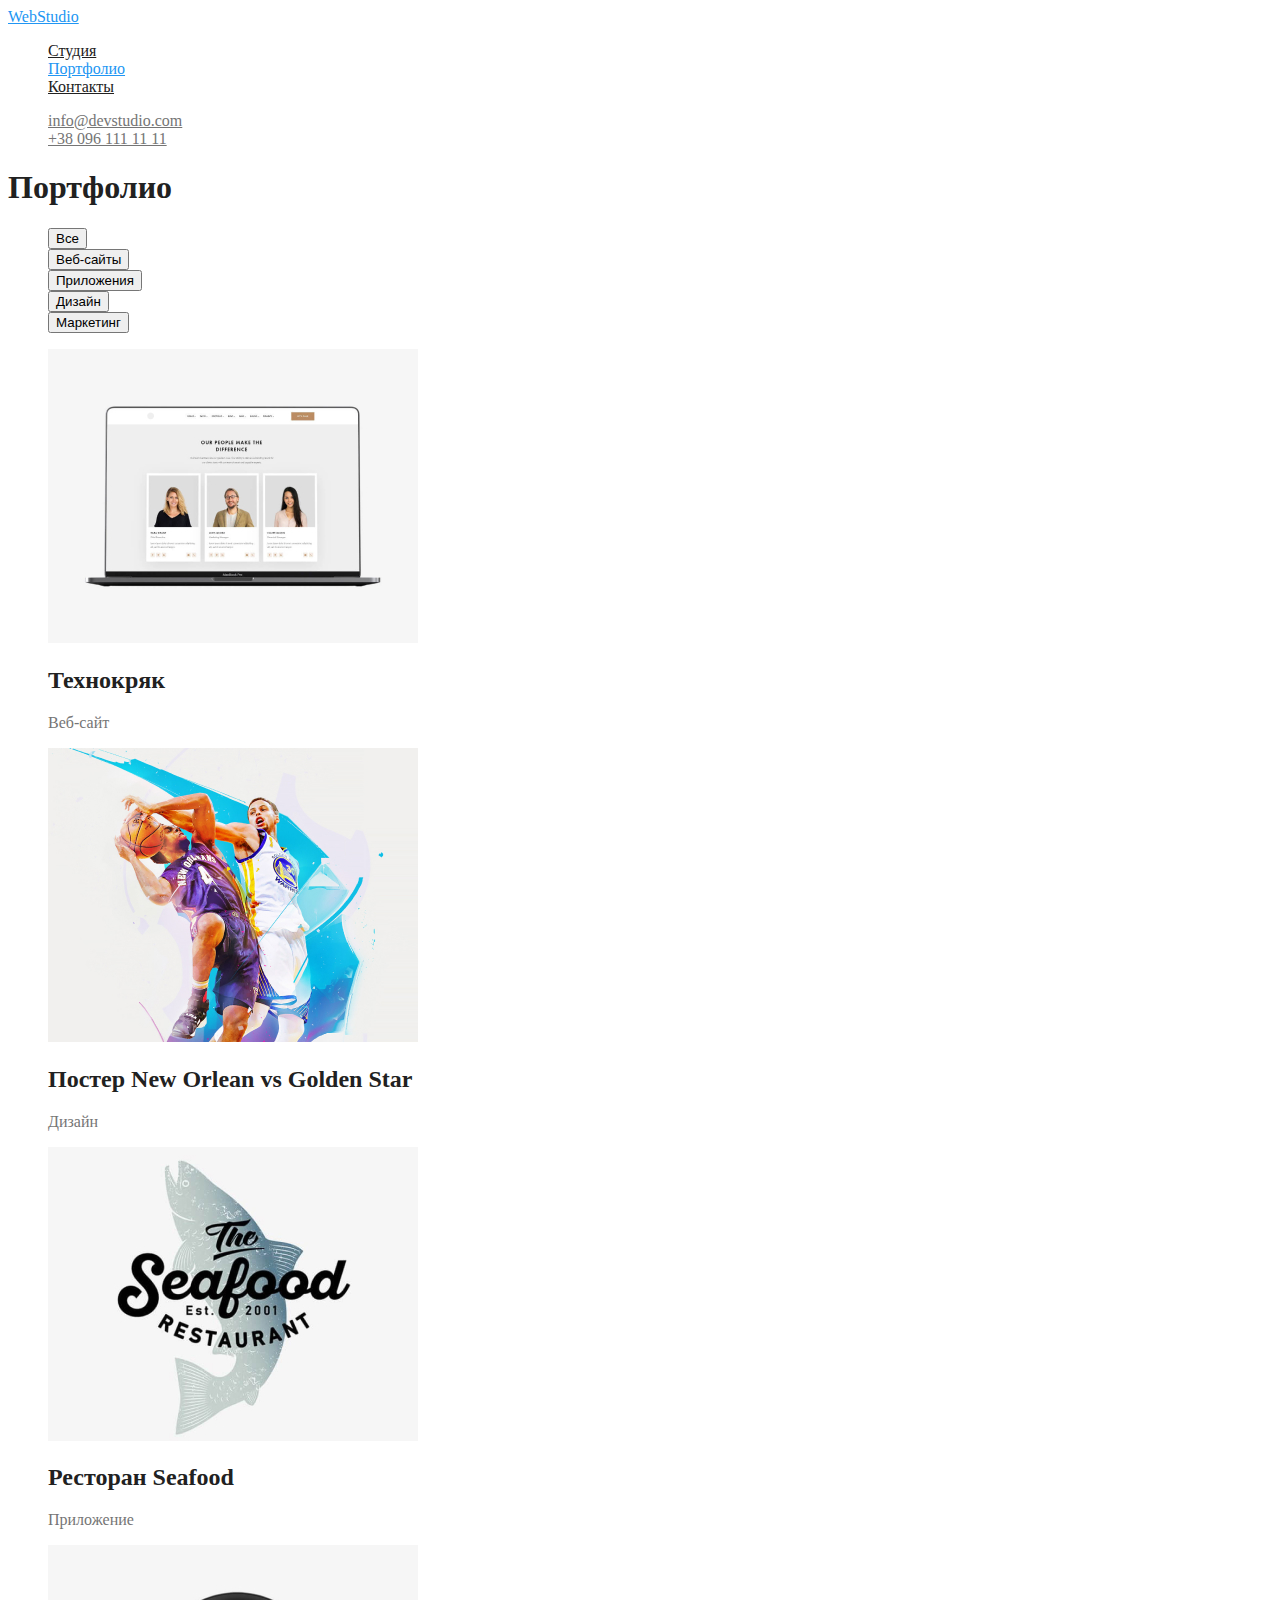
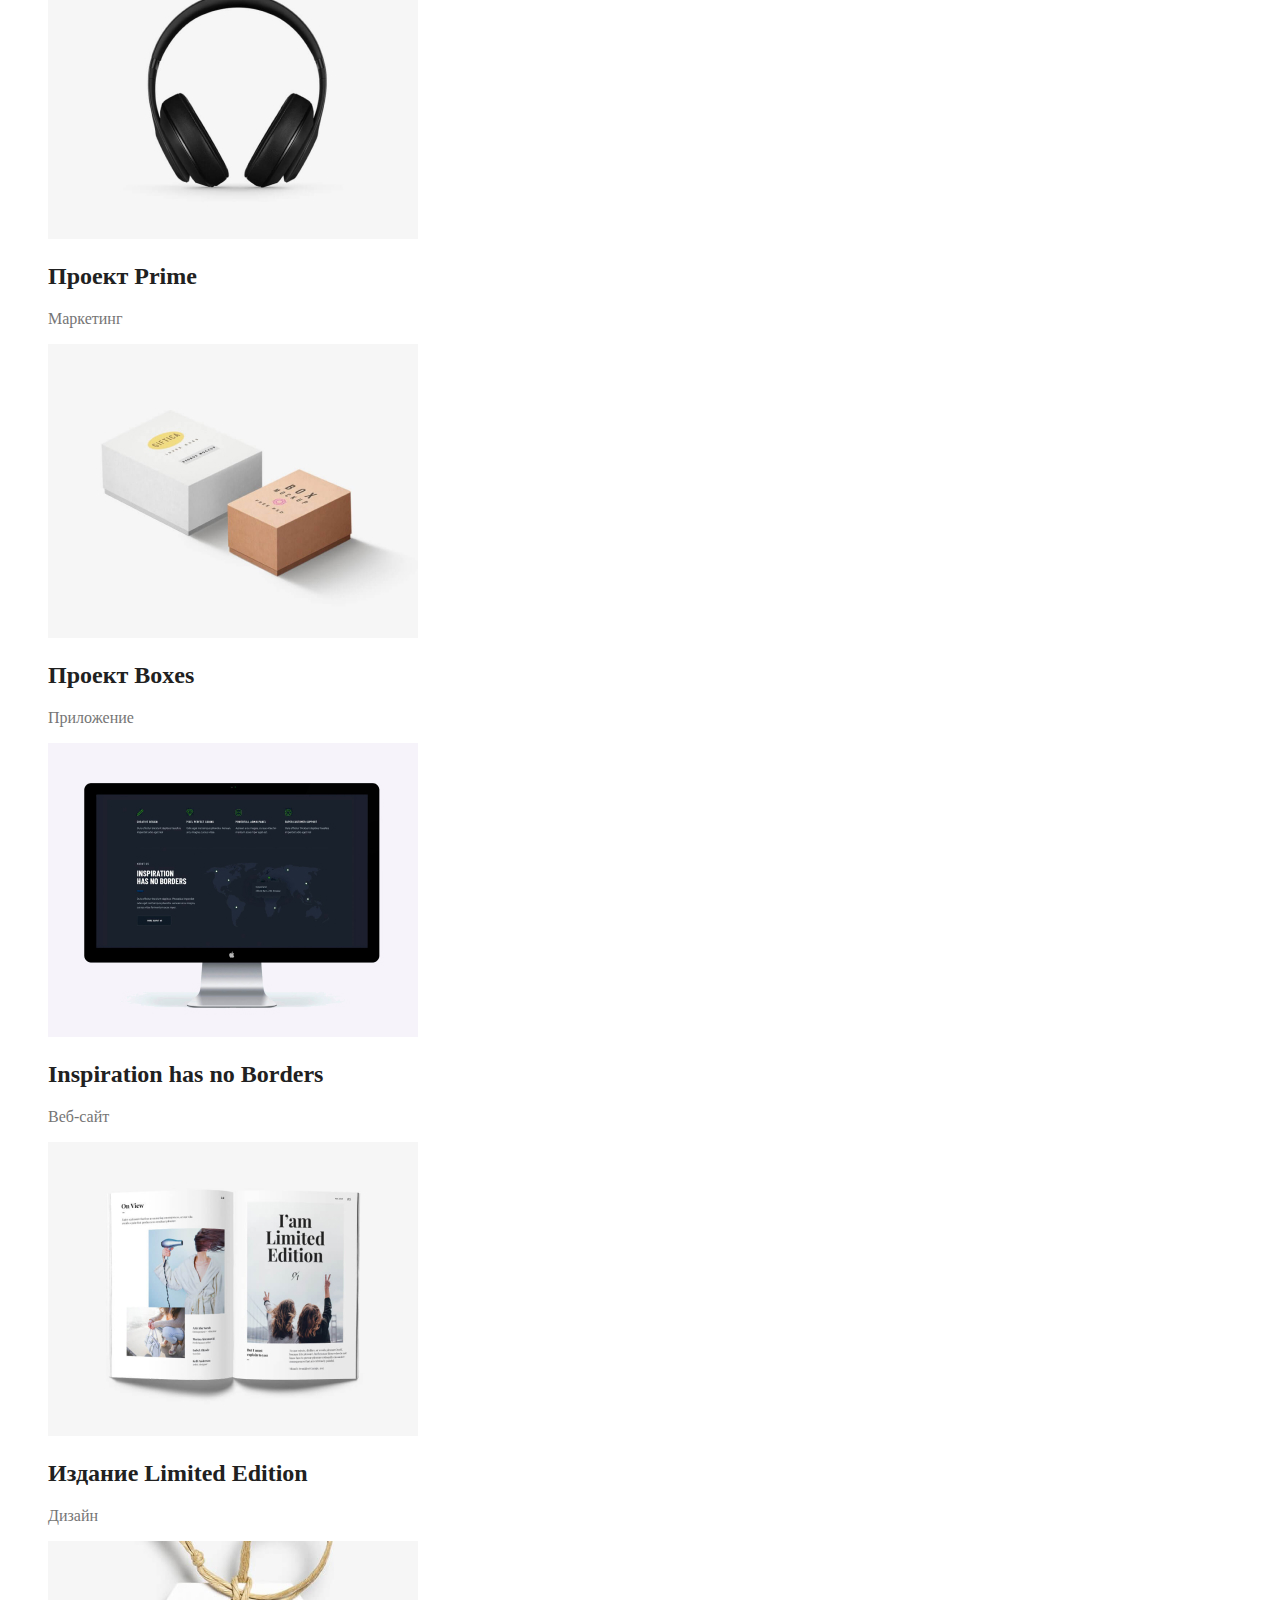
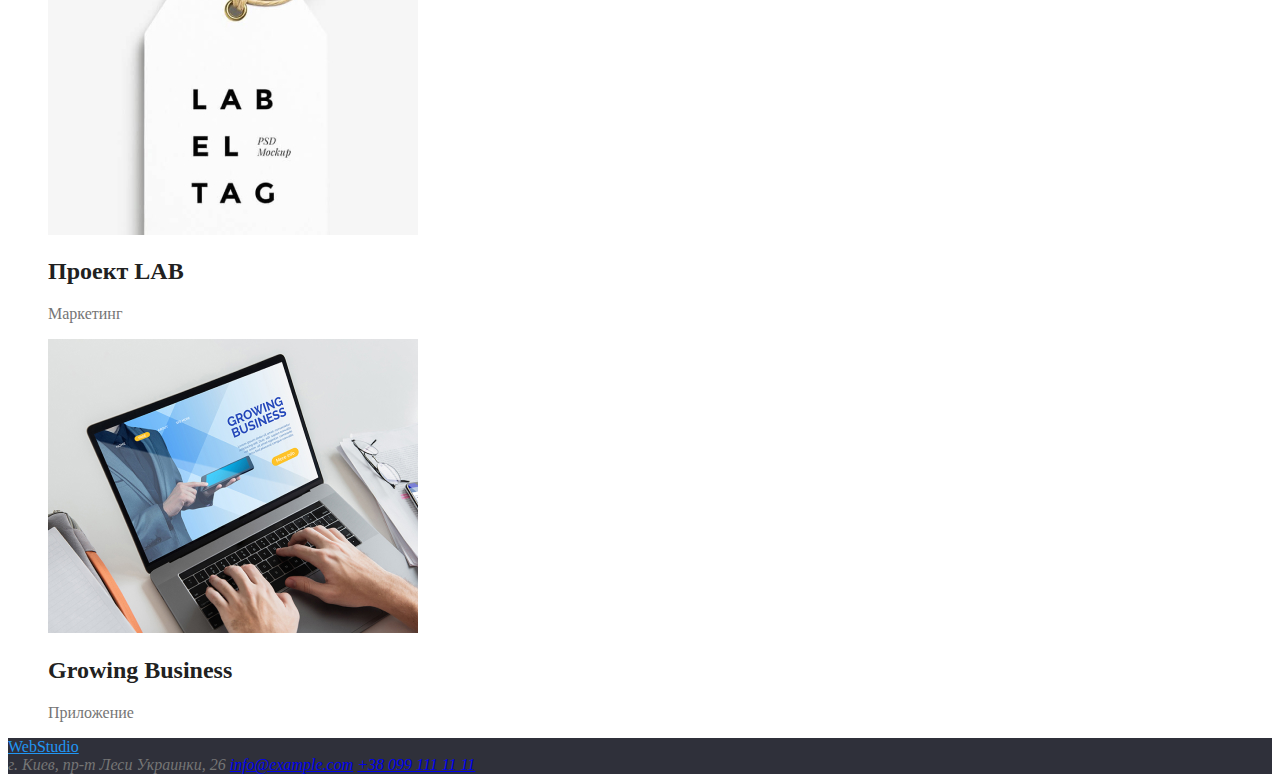
==== portfolio.html @ a385c930 "Добавляет оформление цвета" ====
<!DOCTYPE html>
<html lang="ru">
    <head>
        <meta charset="UTF-8">
        <meta http-equiv="X-UA-Compatible" content="IE=edge">
        <meta name="viewport" content="width=device-width, initial-scale=1.0">
        <title>Портфолио</title>
        <link rel="stylesheet" href="./css/styles.css" />
    </head>
    <body>
        <!-- Шапка сайта -->
        <header>
            <nav>
                <a href="" lang="en" class="logo">WebStudio</a>
        
                <ul class="site-nav list">
                    <li><a href="./index.html" class="link">Студия</a></li>
                    <li><a href="./portfolio.html" class="link current">Портфолио</a></li>
                    <li><a href="" class="link">Контакты</a></li>
                </ul>
            </nav>
            <ul class="list">
                <li><a href="mailto:info@devstudio.com" class="mail">info@devstudio.com</a></li>
                <li><a href="tel:+380961111111" class="tel">+38 096 111 11 11</a></li>
            </ul>
        </header>
        <main>
            <!-- Портфолио -->
            <section class="section">
                <h1 class="section-title">Портфолио</h1>
                <ul class="list">
                    <li><button type="button">Все</button></li>
                    <li><button type="button">Веб-сайты</button></li>
                    <li><button type="button">Приложения</button></li>
                    <li><button type="button">Дизайн</button></li>
                    <li><button type="button">Маркетинг</button></li>
                </ul>
                <ul class="portfolio-list">
                    <li>
                        <img src="./images/portfolio.jpg" alt="Технокряк" width="370" height="294">
                        <h2 class="portfolio-title">Технокряк</h2>
                        <p>Веб-сайт</p>
                    </li>
                    <li>
                        <img src="./images/portfolio1.jpg" alt="Постер New Orlean vs Golden Star" width="370" height="294">
                        <h2 class="portfolio-title">Постер New Orlean vs Golden Star</h2>
                        <p>Дизайн</p>
                    </li>
                    <li>
                        <img src="./images/portfolio2.jpg" alt="Ресторан Seafood" width="370" height="294">
                        <h2 class="portfolio-title">Ресторан Seafood</h2>
                        <p>Приложение</p>
                    </li>
                    <li>
                        <img src="./images/portfolio3.jpg" alt="Проект Prime" width="370" height="294">
                        <h2 class="portfolio-title">Проект Prime</h2>
                        <p>Маркетинг</p>
                    </li>
                    <li>
                        <img src="./images/portfolio4.jpg" alt="Проект Boxes" width="370" height="294">
                        <h2 class="portfolio-title">Проект Boxes</h2>
                        <p>Приложение</p>
                    </li>
                    <li>
                        <img src="./images/portfolio5.jpg" alt="Inspiration has no Borders" width="370" height="294">
                        <h2 class="portfolio-title">Inspiration has no Borders</h2>
                        <p>Веб-сайт</p>
                    </li>
                    <li>
                        <img src="./images/portfolio6.jpg" alt="Издание Limited Edition" width="370" height="294">
                        <h2 class="portfolio-title">Издание Limited Edition</h2>
                        <p>Дизайн</p>
                    </li>
                    <li>
                        <img src="./images/portfolio7.jpg" alt="Проект LAB" width="370" height="294">
                        <h2 class="portfolio-title">Проект LAB</h2>
                        <p>Маркетинг</p>
                    </li>
                    <li>
                        <img src="./images/portfolio8.jpg" alt="Growing Business" width="370" height="294">
                        <h2 class="portfolio-title">Growing Business</h2>
                        <p>Приложение</p>
                    </li>
                </ul>
            </section>

        </main>
        <!-- Футер -->
        <footer class="contacts">
            <a href="" lang="en" class="logo">WebStudio</a>
            <address>
                г. Киев, пр-т Леси Украинки, 26
                <a href="mailto:info@example.com">info@example.com</a>
                <a href="tel:+380991111111">+38 099 111 11 11</a>
            </address>
        </footer>
    </body>
</html>
---- css/styles.css ----
:root {
  --primary-text-color: #757575;
  --title-text-color: #212121;
  --primary-white-color: #ffffff;
  --accent-color: #2196f3;
  --second-background-color: #f5f4fa;
  --third-background-color: #2f303a;
}
/* цвет основного текста #757575 */
/* вторичный цвет текста #212121 */
/* белый #FFFFFF */
/* акцент #2196F3 */
/* вторичный цвет фона #F5F4FA #2F303A */
body {
  color: var(--primary-text-color);
  background-color: var(--primary-white-color);
}
.logo {
  color: var(--accent-color);
}
.list,
.feature-list,
.workers-list,
.portfolio-list {
  list-style: none;
}
/* Site nav */
.site-nav .link {
  color: var(--title-text-color);
}
.site-nav .link:hover,
.site-nav .link:focus {
  color: var(--accent-color);
}
.site-nav .link.current {
  color: var(--accent-color);
}
/* Hero */
.hero {
  background-color: var(--third-background-color);
}
.hero-title {
  color: var(--primary-white-color);
}
/* Section */

.section-title,
.feature-list .title,
.workers-list .title,
.portfolio-title {
  color: var(--title-text-color);
}
/* Footer */
.contacts {
  background-color: var(--third-background-color);
}
.mail,
.tel {
  color: inherit;
}
.mail:hover,
.tel:hover,
.mail:focus,
.tel:focus {
  color: var(--accent-color);
}
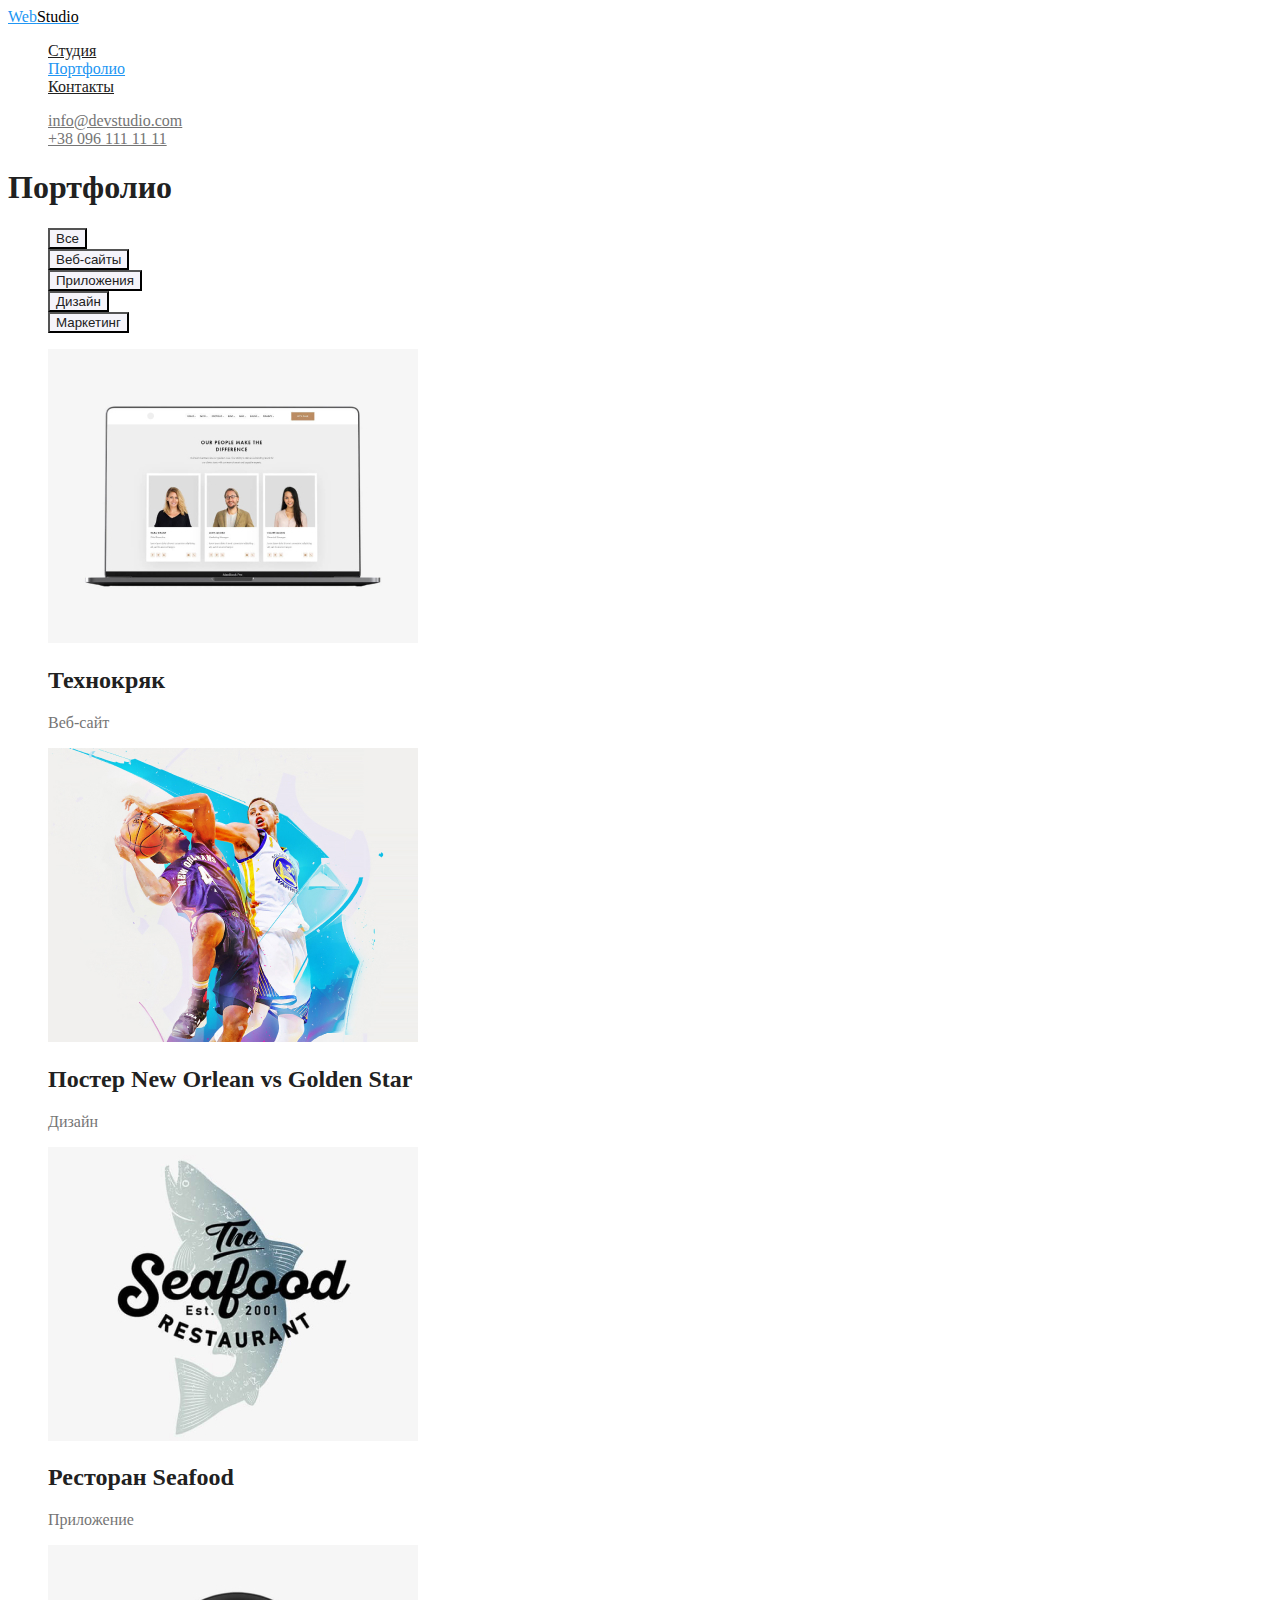
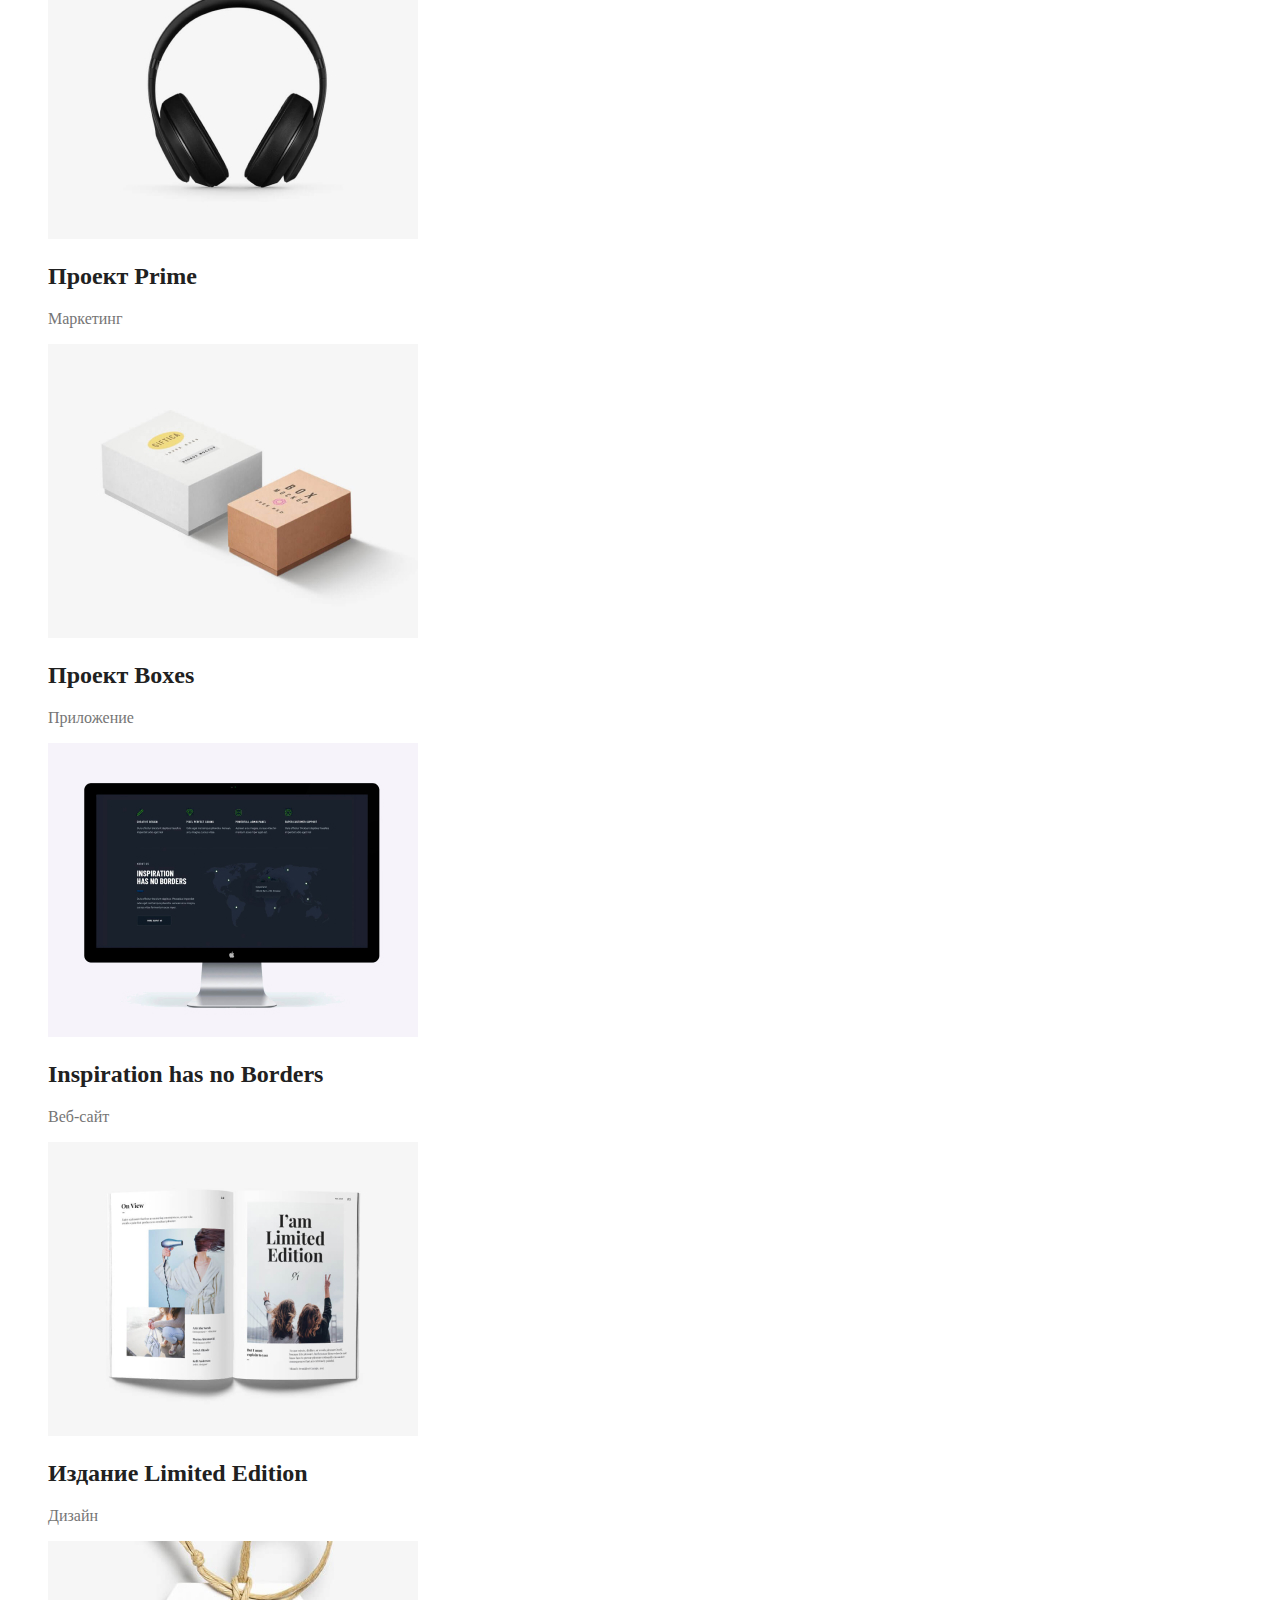
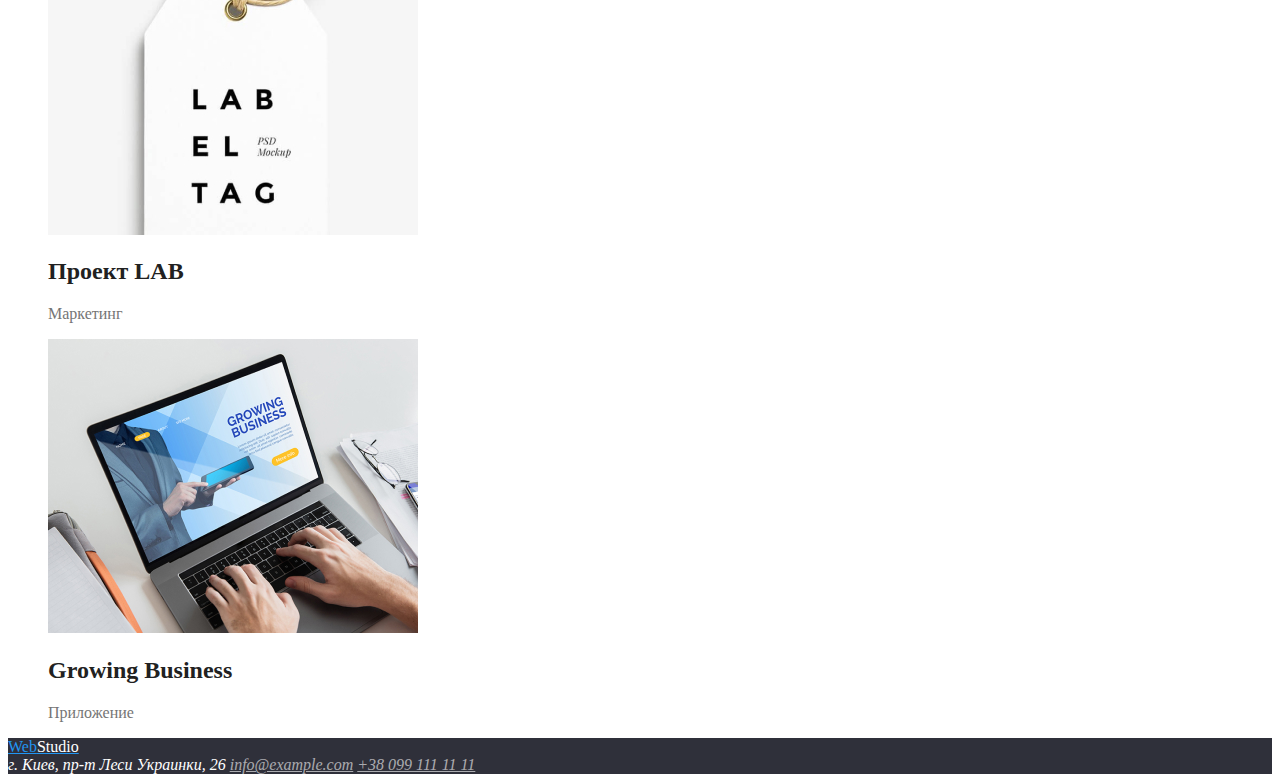
==== commit 932ad40c: "Корректирует оформление цвета" ====
--- a/portfolio.html
+++ b/portfolio.html
@@ -11,7 +11,7 @@
         <!-- Шапка сайта -->
         <header>
             <nav>
-                <a href="" lang="en" class="logo">WebStudio</a>
+                <a href="" lang="en" class="logo">Web<span class="studio">Studio</span></a>
         
                 <ul class="site-nav list">
                     <li><a href="./index.html" class="link">Студия</a></li>
@@ -29,11 +29,11 @@
             <section class="section">
                 <h1 class="section-title">Портфолио</h1>
                 <ul class="list">
-                    <li><button type="button">Все</button></li>
-                    <li><button type="button">Веб-сайты</button></li>
-                    <li><button type="button">Приложения</button></li>
-                    <li><button type="button">Дизайн</button></li>
-                    <li><button type="button">Маркетинг</button></li>
+                    <li><button type="button" class="second-button">Все</button></li>
+                    <li><button type="button" class="second-button">Веб-сайты</button></li>
+                    <li><button type="button" class="second-button">Приложения</button></li>
+                    <li><button type="button" class="second-button">Дизайн</button></li>
+                    <li><button type="button" class="second-button">Маркетинг</button></li>
                 </ul>
                 <ul class="portfolio-list">
                     <li>
@@ -43,42 +43,42 @@
                     </li>
                     <li>
                         <img src="./images/portfolio1.jpg" alt="Постер New Orlean vs Golden Star" width="370" height="294">
-                        <h2 class="portfolio-title">Постер New Orlean vs Golden Star</h2>
+                        <h2 class="portfolio-title">Постер <span lang="en">New Orlean vs Golden Star</span></h2>
                         <p>Дизайн</p>
                     </li>
                     <li>
                         <img src="./images/portfolio2.jpg" alt="Ресторан Seafood" width="370" height="294">
-                        <h2 class="portfolio-title">Ресторан Seafood</h2>
+                        <h2 class="portfolio-title">Ресторан <span lang="en">Seafood</span></h2>
                         <p>Приложение</p>
                     </li>
                     <li>
                         <img src="./images/portfolio3.jpg" alt="Проект Prime" width="370" height="294">
-                        <h2 class="portfolio-title">Проект Prime</h2>
+                        <h2 class="portfolio-title">Проект <span lang="en">Prime</span></h2>
                         <p>Маркетинг</p>
                     </li>
                     <li>
                         <img src="./images/portfolio4.jpg" alt="Проект Boxes" width="370" height="294">
-                        <h2 class="portfolio-title">Проект Boxes</h2>
+                        <h2 class="portfolio-title">Проект <span lang="en">Boxes</span></h2>
                         <p>Приложение</p>
                     </li>
                     <li>
                         <img src="./images/portfolio5.jpg" alt="Inspiration has no Borders" width="370" height="294">
-                        <h2 class="portfolio-title">Inspiration has no Borders</h2>
+                        <h2 class="portfolio-title" lang="en">Inspiration has no Borders</h2>
                         <p>Веб-сайт</p>
                     </li>
                     <li>
                         <img src="./images/portfolio6.jpg" alt="Издание Limited Edition" width="370" height="294">
-                        <h2 class="portfolio-title">Издание Limited Edition</h2>
+                        <h2 class="portfolio-title">Издание <span lang="en">Limited Edition</span></h2>
                         <p>Дизайн</p>
                     </li>
                     <li>
                         <img src="./images/portfolio7.jpg" alt="Проект LAB" width="370" height="294">
-                        <h2 class="portfolio-title">Проект LAB</h2>
+                        <h2 class="portfolio-title">Проект <span lang="en">LAB</span></h2>
                         <p>Маркетинг</p>
                     </li>
                     <li>
                         <img src="./images/portfolio8.jpg" alt="Growing Business" width="370" height="294">
-                        <h2 class="portfolio-title">Growing Business</h2>
+                        <h2 class="portfolio-title" lang="en">Growing Business</h2>
                         <p>Приложение</p>
                     </li>
                 </ul>
@@ -87,11 +87,11 @@
         </main>
         <!-- Футер -->
         <footer class="contacts">
-            <a href="" lang="en" class="logo">WebStudio</a>
+            <a href="" lang="en" class="logo">Web<span class="studio-second">Studio</span></a>
             <address>
-                г. Киев, пр-т Леси Украинки, 26
-                <a href="mailto:info@example.com">info@example.com</a>
-                <a href="tel:+380991111111">+38 099 111 11 11</a>
+                <span class="address">г. Киев, пр-т Леси Украинки, 26</span>
+                <a href="mailto:info@example.com" class="second-mail">info@example.com</a>
+                <a href="tel:+380991111111" class="second-tel">+38 099 111 11 11</a>
             </address>
         </footer>
     </body>
--- a/css/styles.css
+++ b/css/styles.css
@@ -5,18 +5,13 @@
   --accent-color: #2196f3;
   --second-background-color: #f5f4fa;
   --third-background-color: #2f303a;
+  --second-logo-color: #000000;
+  --address-color: rgba(255, 255, 255, 0.6);
+  --button-bgc: #188ce8;
 }
-/* цвет основного текста #757575 */
-/* вторичный цвет текста #212121 */
-/* белый #FFFFFF */
-/* акцент #2196F3 */
-/* вторичный цвет фона #F5F4FA #2F303A */
 body {
   color: var(--primary-text-color);
   background-color: var(--primary-white-color);
-}
-.logo {
-  color: var(--accent-color);
 }
 .list,
 .feature-list,
@@ -24,6 +19,17 @@
 .portfolio-list {
   list-style: none;
 }
+/* Logo */
+.logo {
+  color: var(--accent-color);
+}
+.studio {
+  color: var(--second-logo-color);
+}
+.studio-second {
+  color: var(--primary-white-color);
+}
+
 /* Site nav */
 .site-nav .link {
   color: var(--title-text-color);
@@ -35,6 +41,16 @@
 .site-nav .link.current {
   color: var(--accent-color);
 }
+.mail,
+.tel {
+  color: inherit;
+}
+.mail:hover,
+.tel:hover,
+.mail:focus,
+.tel:focus {
+  color: var(--accent-color);
+}
 /* Hero */
 .hero {
   background-color: var(--third-background-color);
@@ -43,7 +59,6 @@
   color: var(--primary-white-color);
 }
 /* Section */
-
 .section-title,
 .feature-list .title,
 .workers-list .title,
@@ -54,13 +69,38 @@
 .contacts {
   background-color: var(--third-background-color);
 }
-.mail,
-.tel {
-  color: inherit;
+.second-mail,
+.second-tel {
+  color: var(--address-color);
 }
-.mail:hover,
-.tel:hover,
-.mail:focus,
-.tel:focus {
+.second-mail:hover,
+.second-mail:focus,
+.second-tel:hover,
+.second-tel:focus {
   color: var(--accent-color);
 }
+.address {
+  color: var(--primary-white-color);
+}
+/* Buttons */
+.first-button {
+  color: var(--primary-white-color);
+  background-color: var(--accent-color);
+  cursor: pointer;
+}
+.first-button:hover,
+.first-button:focus {
+  color: var(--primary-white-color);
+  background-color: var(--button-bgc);
+}
+
+.second-button {
+  color: var(--title-text-color);
+  background-color: var(--second-background-color);
+  cursor: pointer;
+}
+.second-button:hover,
+.second-button:focus {
+  color: var(--primary-white-color);
+  background-color: var(--accent-color);
+}
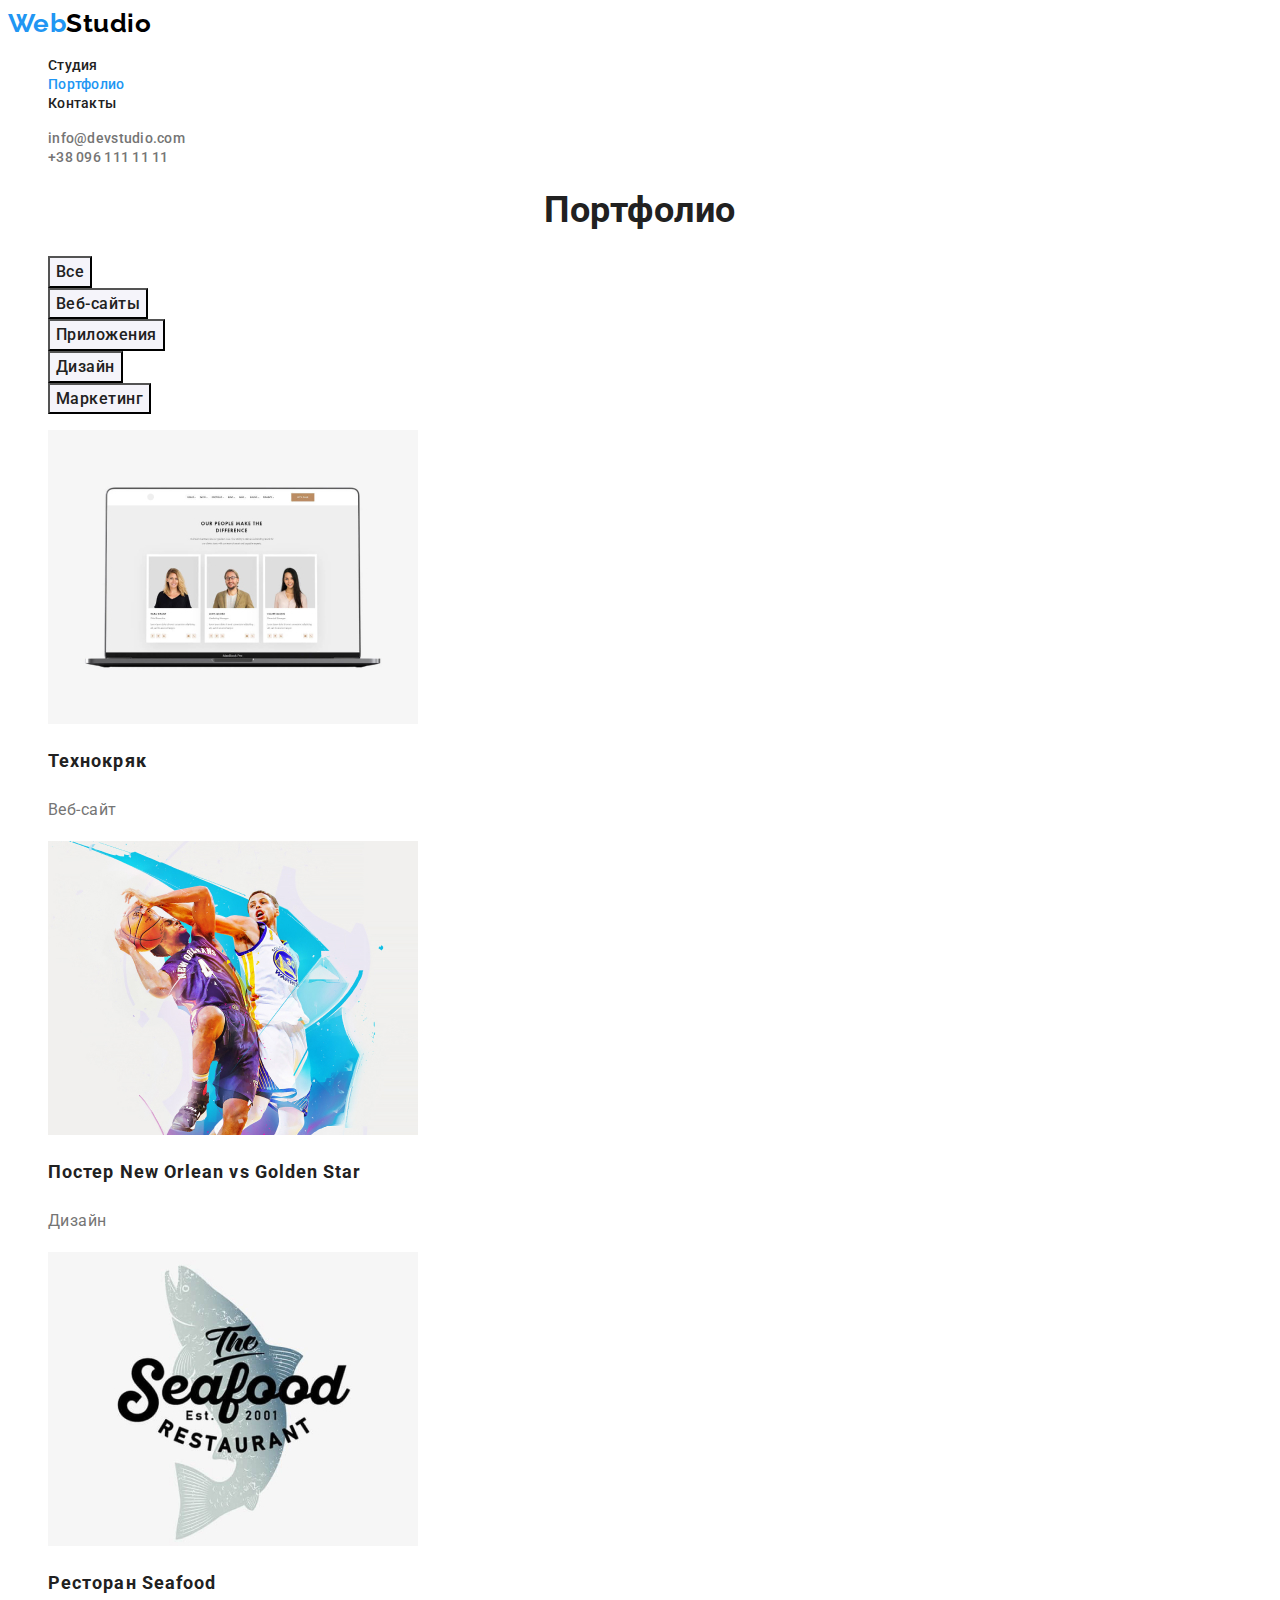
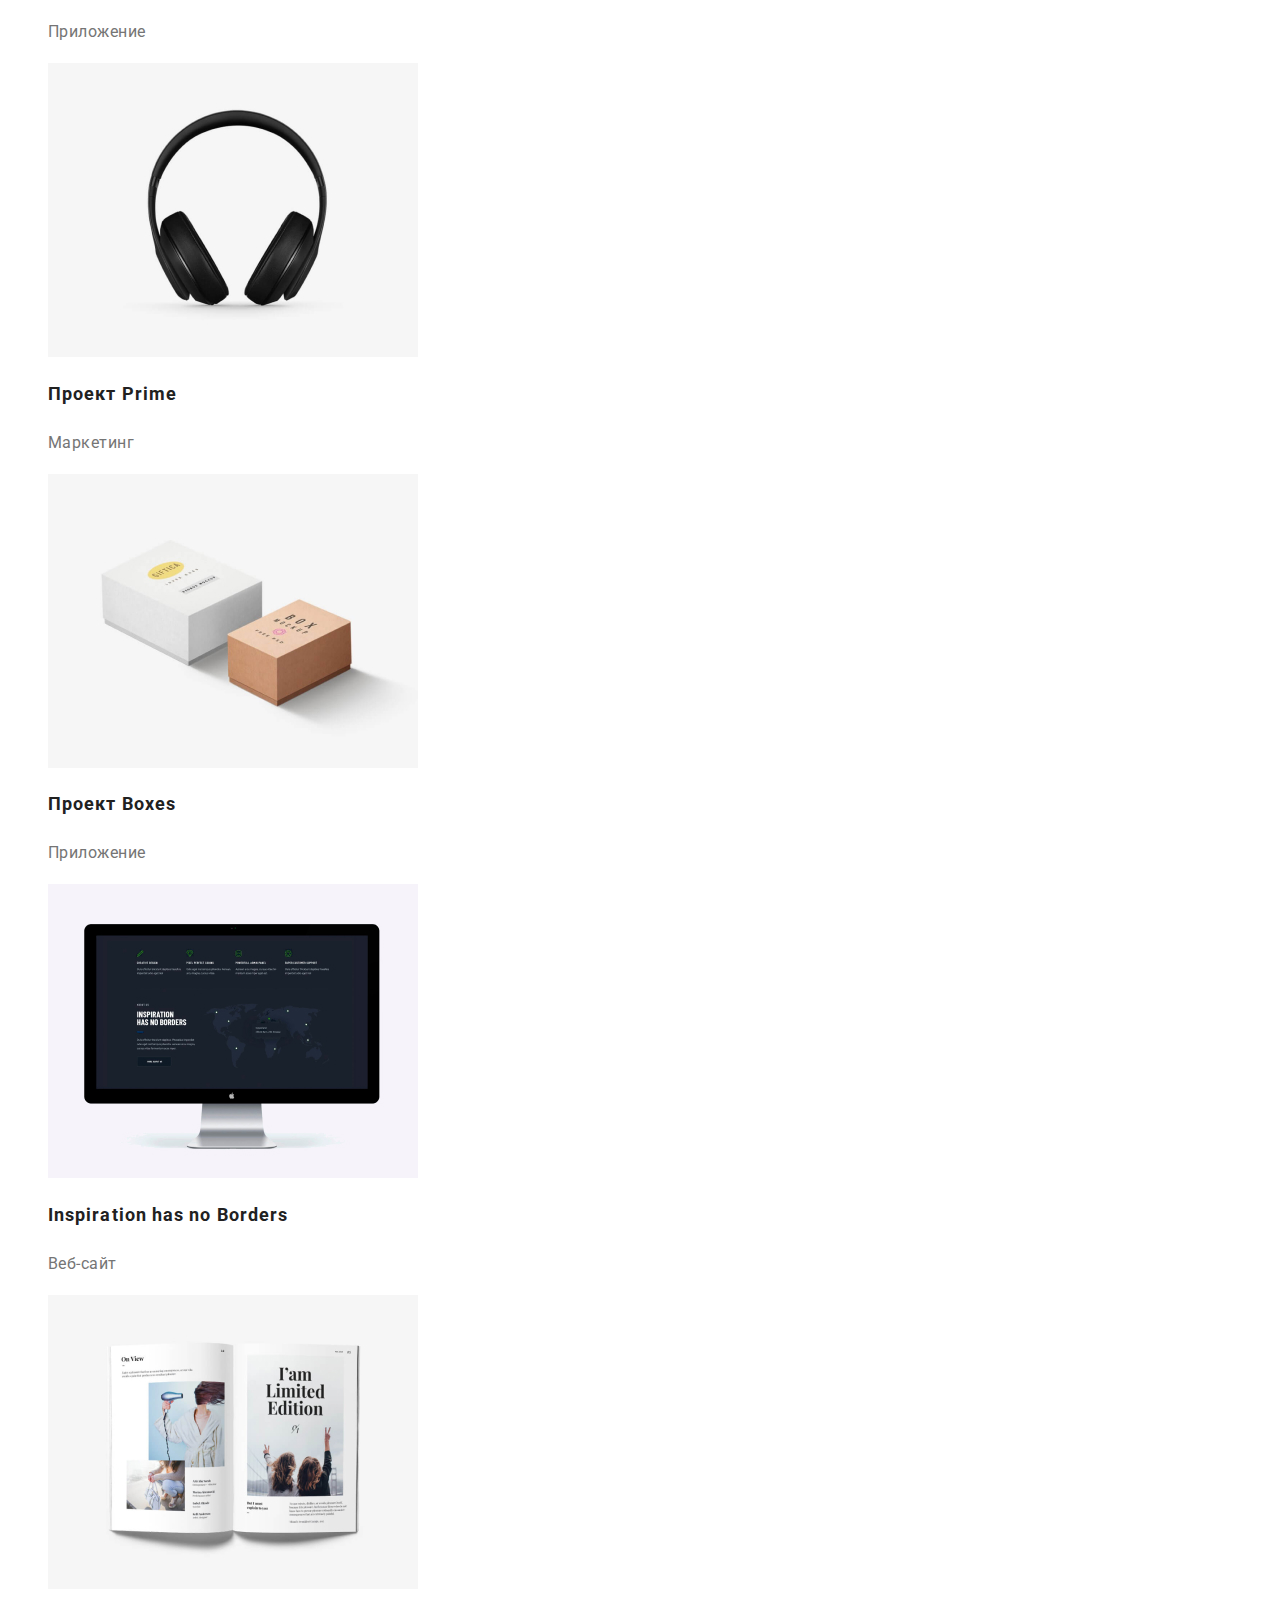
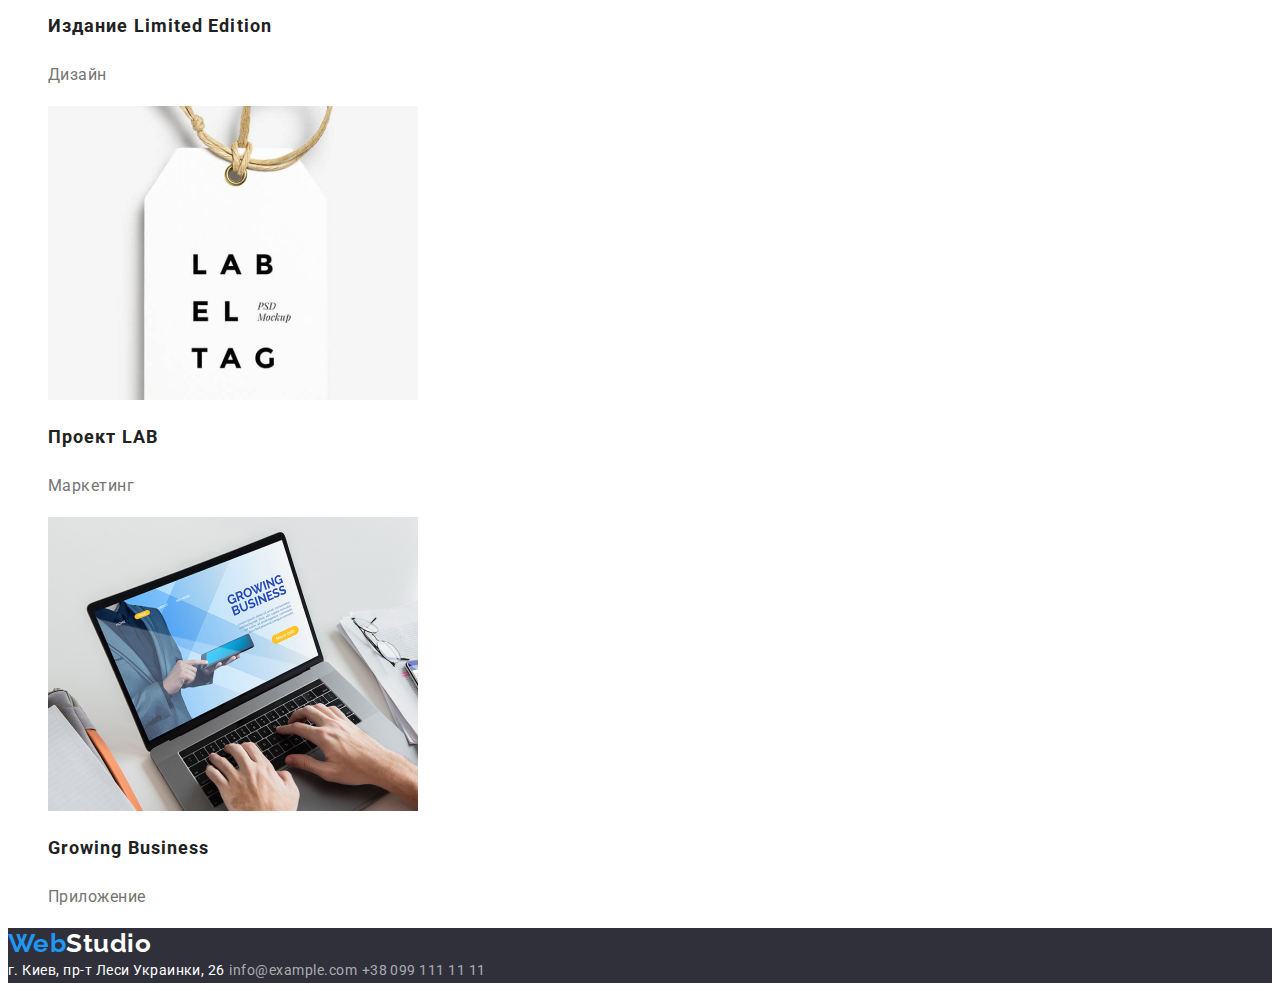
==== commit 4e75967b: "Добавляет оформление текста" ====
--- a/portfolio.html
+++ b/portfolio.html
@@ -5,6 +5,9 @@
         <meta http-equiv="X-UA-Compatible" content="IE=edge">
         <meta name="viewport" content="width=device-width, initial-scale=1.0">
         <title>Портфолио</title>
+        <link rel="preconnect" href="https://fonts.gstatic.com">
+        <link href="https://fonts.googleapis.com/css2?family=Raleway:wght@700&family=Roboto:wght@400;500;700;900&display=swap"
+            rel="stylesheet">
         <link rel="stylesheet" href="./css/styles.css" />
     </head>
     <body>
@@ -39,47 +42,47 @@
                     <li>
                         <img src="./images/portfolio.jpg" alt="Технокряк" width="370" height="294">
                         <h2 class="portfolio-title">Технокряк</h2>
-                        <p>Веб-сайт</p>
+                        <p class="portfolio-type">Веб-сайт</p>
                     </li>
                     <li>
                         <img src="./images/portfolio1.jpg" alt="Постер New Orlean vs Golden Star" width="370" height="294">
                         <h2 class="portfolio-title">Постер <span lang="en">New Orlean vs Golden Star</span></h2>
-                        <p>Дизайн</p>
+                        <p class="portfolio-type">Дизайн</p>
                     </li>
                     <li>
                         <img src="./images/portfolio2.jpg" alt="Ресторан Seafood" width="370" height="294">
                         <h2 class="portfolio-title">Ресторан <span lang="en">Seafood</span></h2>
-                        <p>Приложение</p>
+                        <p class="portfolio-type">Приложение</p>
                     </li>
                     <li>
                         <img src="./images/portfolio3.jpg" alt="Проект Prime" width="370" height="294">
                         <h2 class="portfolio-title">Проект <span lang="en">Prime</span></h2>
-                        <p>Маркетинг</p>
+                        <p class="portfolio-type">Маркетинг</p>
                     </li>
                     <li>
                         <img src="./images/portfolio4.jpg" alt="Проект Boxes" width="370" height="294">
                         <h2 class="portfolio-title">Проект <span lang="en">Boxes</span></h2>
-                        <p>Приложение</p>
+                        <p class="portfolio-type">Приложение</p>
                     </li>
                     <li>
                         <img src="./images/portfolio5.jpg" alt="Inspiration has no Borders" width="370" height="294">
                         <h2 class="portfolio-title" lang="en">Inspiration has no Borders</h2>
-                        <p>Веб-сайт</p>
+                        <p class="portfolio-type">Веб-сайт</p>
                     </li>
                     <li>
                         <img src="./images/portfolio6.jpg" alt="Издание Limited Edition" width="370" height="294">
                         <h2 class="portfolio-title">Издание <span lang="en">Limited Edition</span></h2>
-                        <p>Дизайн</p>
+                        <p class="portfolio-type">Дизайн</p>
                     </li>
                     <li>
                         <img src="./images/portfolio7.jpg" alt="Проект LAB" width="370" height="294">
                         <h2 class="portfolio-title">Проект <span lang="en">LAB</span></h2>
-                        <p>Маркетинг</p>
+                        <p class="portfolio-type">Маркетинг</p>
                     </li>
                     <li>
                         <img src="./images/portfolio8.jpg" alt="Growing Business" width="370" height="294">
                         <h2 class="portfolio-title" lang="en">Growing Business</h2>
-                        <p>Приложение</p>
+                        <p class="portfolio-type">Приложение</p>
                     </li>
                 </ul>
             </section>
--- a/css/styles.css
+++ b/css/styles.css
@@ -12,6 +12,8 @@
 body {
   color: var(--primary-text-color);
   background-color: var(--primary-white-color);
+  font-family: Roboto, sans-serif;
+  letter-spacing: 0.03em;
 }
 .list,
 .feature-list,
@@ -19,9 +21,16 @@
 .portfolio-list {
   list-style: none;
 }
+
 /* Logo */
 .logo {
   color: var(--accent-color);
+
+  font-family: Raleway, sans-serif;
+  font-weight: 700;
+  font-size: 26px;
+  line-height: 1.2;
+  text-decoration: none;
 }
 .studio {
   color: var(--second-logo-color);
@@ -33,6 +42,12 @@
 /* Site nav */
 .site-nav .link {
   color: var(--title-text-color);
+
+  font-weight: 500;
+  font-size: 14px;
+  line-height: 1.14;
+  letter-spacing: 0.02em;
+  text-decoration: none;
 }
 .site-nav .link:hover,
 .site-nav .link:focus {
@@ -44,6 +59,12 @@
 .mail,
 .tel {
   color: inherit;
+
+  font-weight: 500;
+  font-size: 14px;
+  line-height: 1.14;
+  letter-spacing: 0.02em;
+  text-decoration: none;
 }
 .mail:hover,
 .tel:hover,
@@ -51,13 +72,20 @@
 .tel:focus {
   color: var(--accent-color);
 }
+
 /* Hero */
 .hero {
   background-color: var(--third-background-color);
 }
 .hero-title {
   color: var(--primary-white-color);
+  font-style: 400;
+  font-weight: 900;
+  font-size: 44px;
+  line-height: 1.36;
+  text-align: center;
 }
+
 /* Section */
 .section-title,
 .feature-list .title,
@@ -65,6 +93,45 @@
 .portfolio-title {
   color: var(--title-text-color);
 }
+.section-title {
+  font-weight: 700;
+  font-size: 36px;
+  line-height: 1.16;
+  text-align: center;
+}
+.feature-list .title {
+  font-weight: 700;
+  font-size: 14px;
+  line-height: 1.14;
+  text-transform: uppercase;
+}
+.feature {
+  font-size: 14px;
+  line-height: 1.7;
+}
+.workers-list .title {
+  font-weight: 500;
+  font-size: 16px;
+  line-height: 1.18;
+}
+.position {
+  font-size: 16px;
+  line-height: 1.18;
+}
+.section.team {
+  background-color: var(--second-background-color);
+}
+.portfolio-title {
+  font-weight: 700;
+  font-size: 18px;
+  line-height: 2;
+  letter-spacing: 0.06em;
+}
+.portfolio-type {
+  font-size: 16px;
+  line-height: 1.87;
+}
+
 /* Footer */
 .contacts {
   background-color: var(--third-background-color);
@@ -72,6 +139,11 @@
 .second-mail,
 .second-tel {
   color: var(--address-color);
+
+  font-style: normal;
+  font-size: 14px;
+  line-height: 1.7;
+  text-decoration: none;
 }
 .second-mail:hover,
 .second-mail:focus,
@@ -81,23 +153,39 @@
 }
 .address {
   color: var(--primary-white-color);
+
+  font-style: normal;
+  font-size: 14px;
+  line-height: 1.7;
 }
+
 /* Buttons */
 .first-button {
   color: var(--primary-white-color);
   background-color: var(--accent-color);
   cursor: pointer;
+
+  font-family: inherit;
+  font-weight: 700;
+  font-size: 16px;
+  line-height: 1.9;
+  letter-spacing: 0.06em;
 }
 .first-button:hover,
 .first-button:focus {
   color: var(--primary-white-color);
   background-color: var(--button-bgc);
 }
-
 .second-button {
   color: var(--title-text-color);
   background-color: var(--second-background-color);
   cursor: pointer;
+
+  font-family: inherit;
+  font-weight: 500;
+  font-size: 16px;
+  line-height: 1.6;
+  letter-spacing: inherit;
 }
 .second-button:hover,
 .second-button:focus {
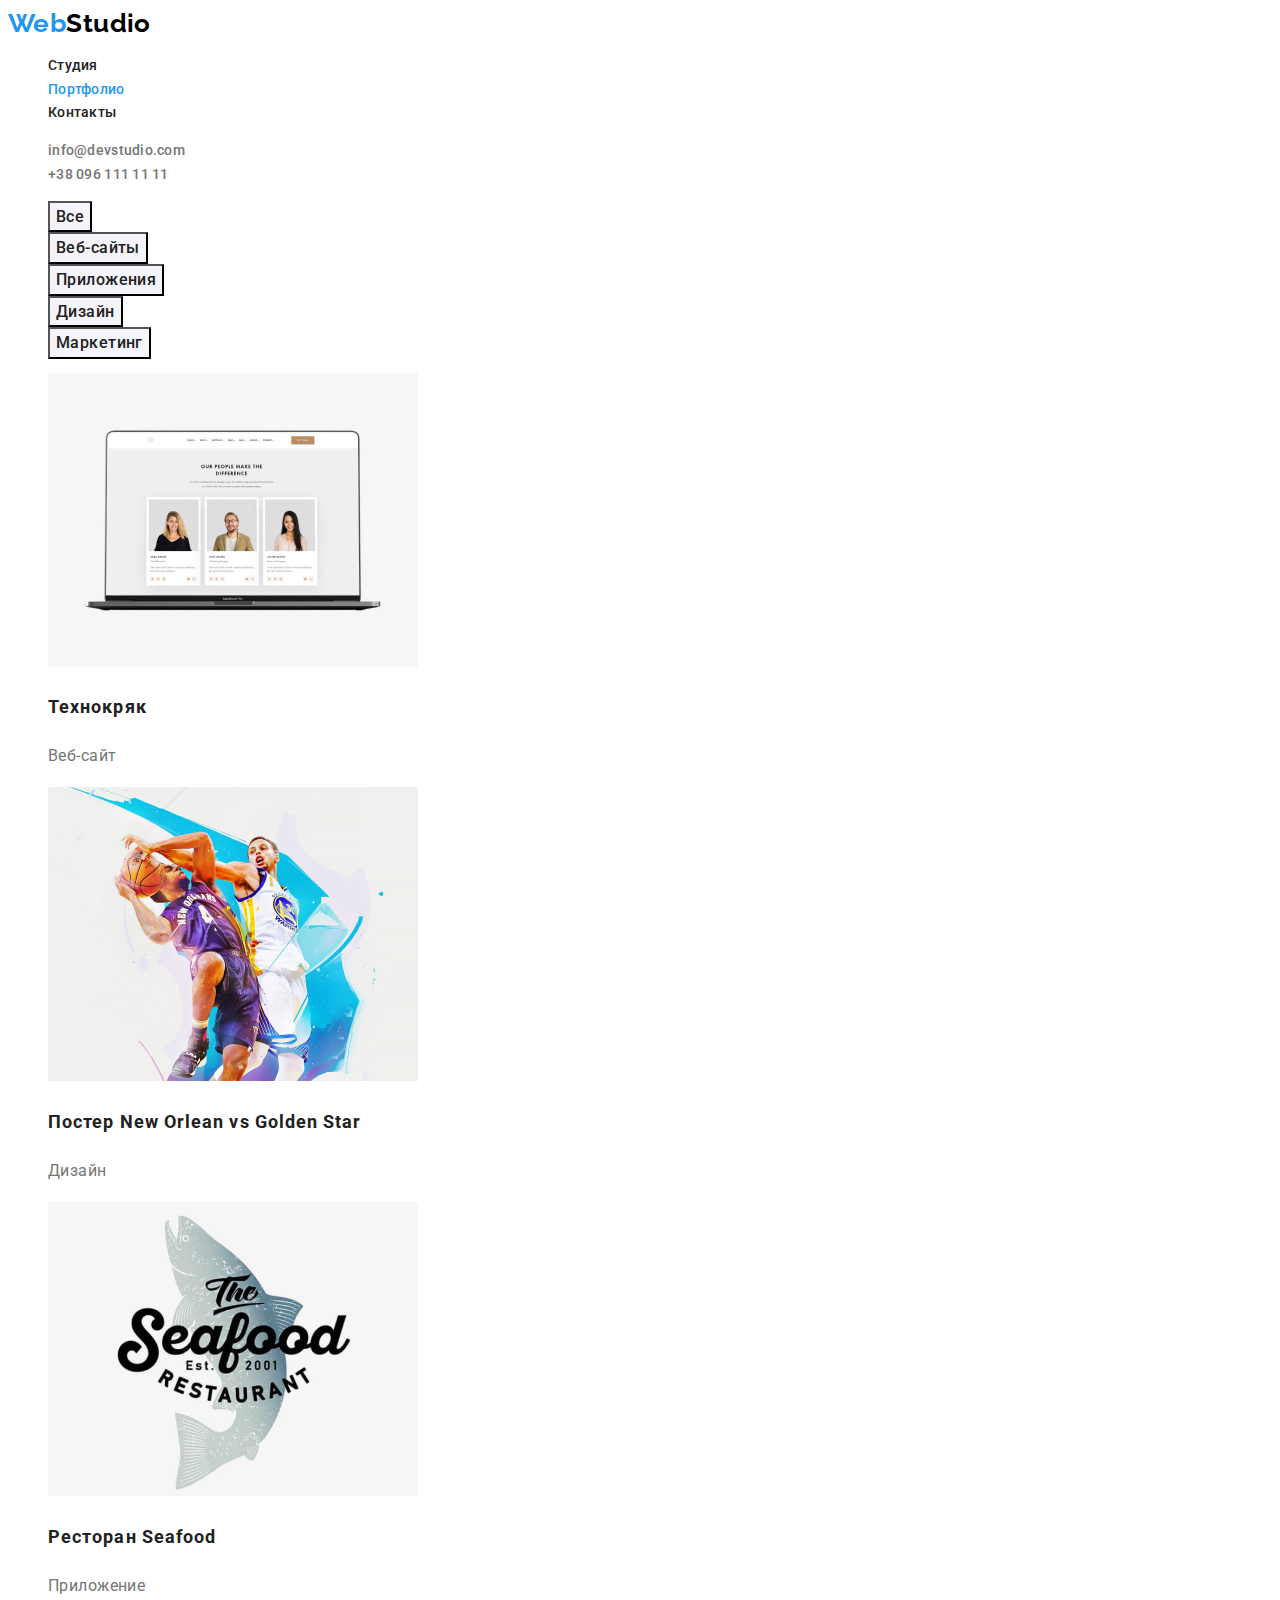
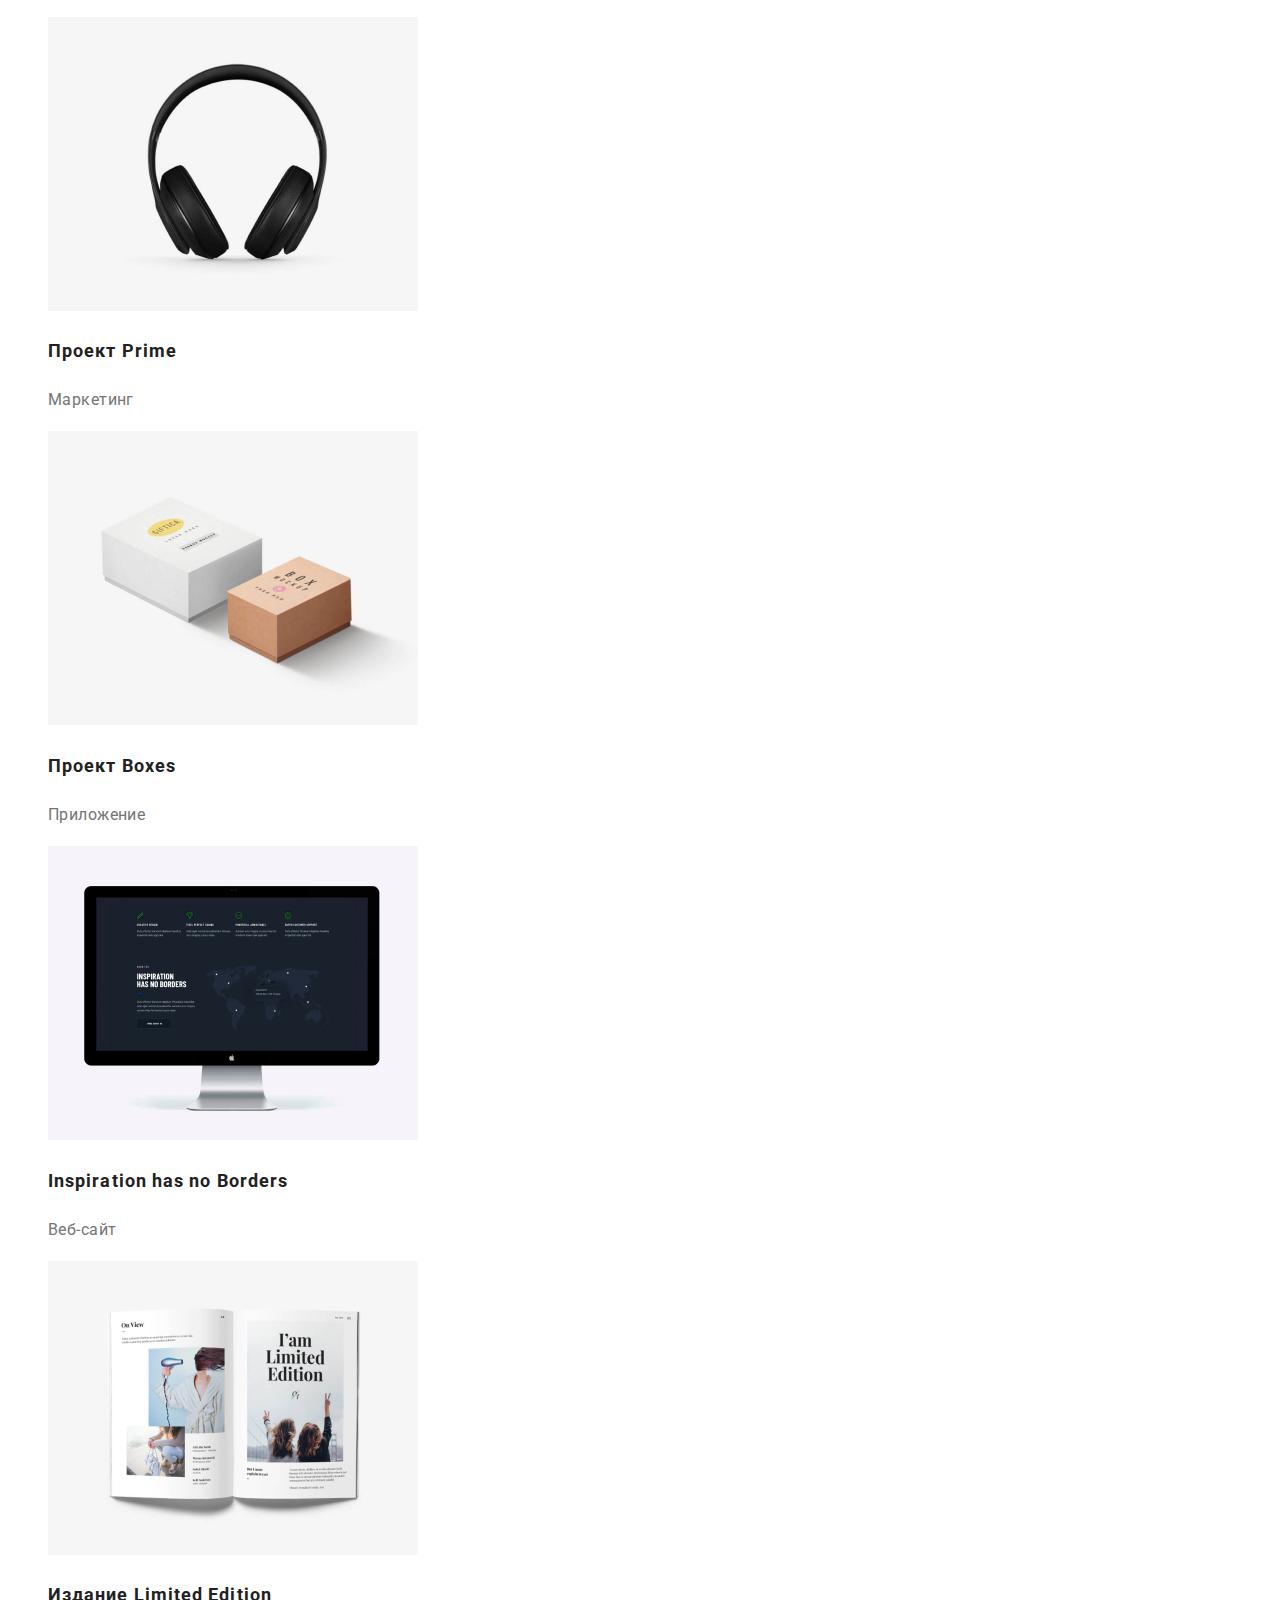
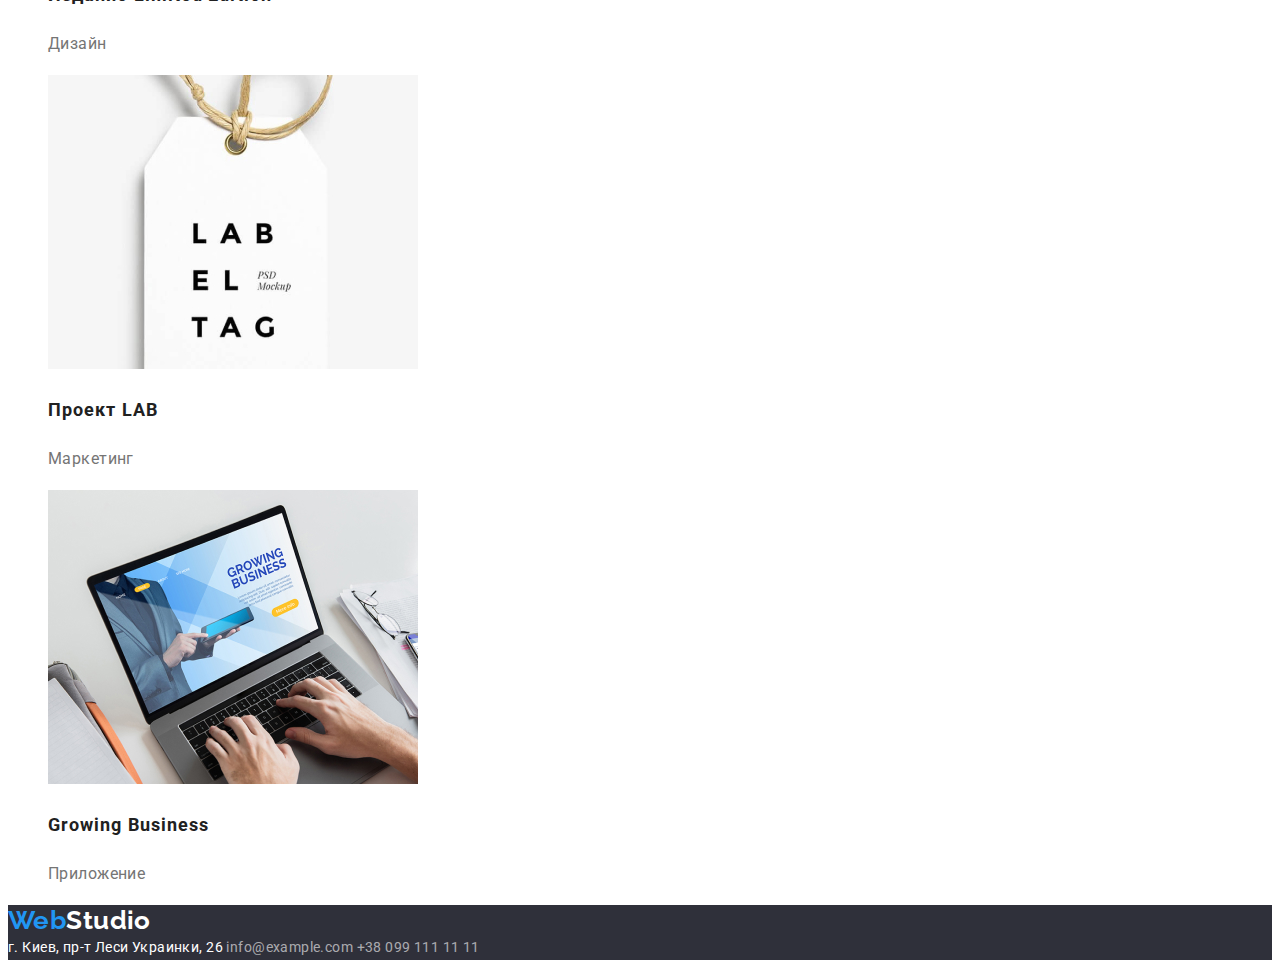
==== commit 0e043b7b: "Корректирует оформление текста" ====
--- a/portfolio.html
+++ b/portfolio.html
@@ -30,7 +30,7 @@
         <main>
             <!-- Портфолио -->
             <section class="section">
-                <h1 class="section-title">Портфолио</h1>
+                <h1 hidden class="section-title">Портфолио</h1>
                 <ul class="list">
                     <li><button type="button" class="second-button">Все</button></li>
                     <li><button type="button" class="second-button">Веб-сайты</button></li>
--- a/css/styles.css
+++ b/css/styles.css
@@ -12,8 +12,10 @@
 body {
   color: var(--primary-text-color);
   background-color: var(--primary-white-color);
-  font-family: Roboto, sans-serif;
+  font-family: 'Roboto', sans-serif;
   letter-spacing: 0.03em;
+  font-size: 14px;
+  line-height: 1.7;
 }
 .list,
 .feature-list,
@@ -26,7 +28,7 @@
 .logo {
   color: var(--accent-color);
 
-  font-family: Raleway, sans-serif;
+  font-family: 'Raleway', sans-serif;
   font-weight: 700;
   font-size: 26px;
   line-height: 1.2;
@@ -44,7 +46,6 @@
   color: var(--title-text-color);
 
   font-weight: 500;
-  font-size: 14px;
   line-height: 1.14;
   letter-spacing: 0.02em;
   text-decoration: none;
@@ -61,7 +62,6 @@
   color: inherit;
 
   font-weight: 500;
-  font-size: 14px;
   line-height: 1.14;
   letter-spacing: 0.02em;
   text-decoration: none;
@@ -79,11 +79,12 @@
 }
 .hero-title {
   color: var(--primary-white-color);
-  font-style: 400;
   font-weight: 900;
   font-size: 44px;
   line-height: 1.36;
   text-align: center;
+  letter-spacing: 0.06em;
+  text-transform: uppercase;
 }
 
 /* Section */
@@ -104,10 +105,6 @@
   font-size: 14px;
   line-height: 1.14;
   text-transform: uppercase;
-}
-.feature {
-  font-size: 14px;
-  line-height: 1.7;
 }
 .workers-list .title {
   font-weight: 500;
@@ -141,8 +138,6 @@
   color: var(--address-color);
 
   font-style: normal;
-  font-size: 14px;
-  line-height: 1.7;
   text-decoration: none;
 }
 .second-mail:hover,
@@ -155,8 +150,6 @@
   color: var(--primary-white-color);
 
   font-style: normal;
-  font-size: 14px;
-  line-height: 1.7;
 }
 
 /* Buttons */
